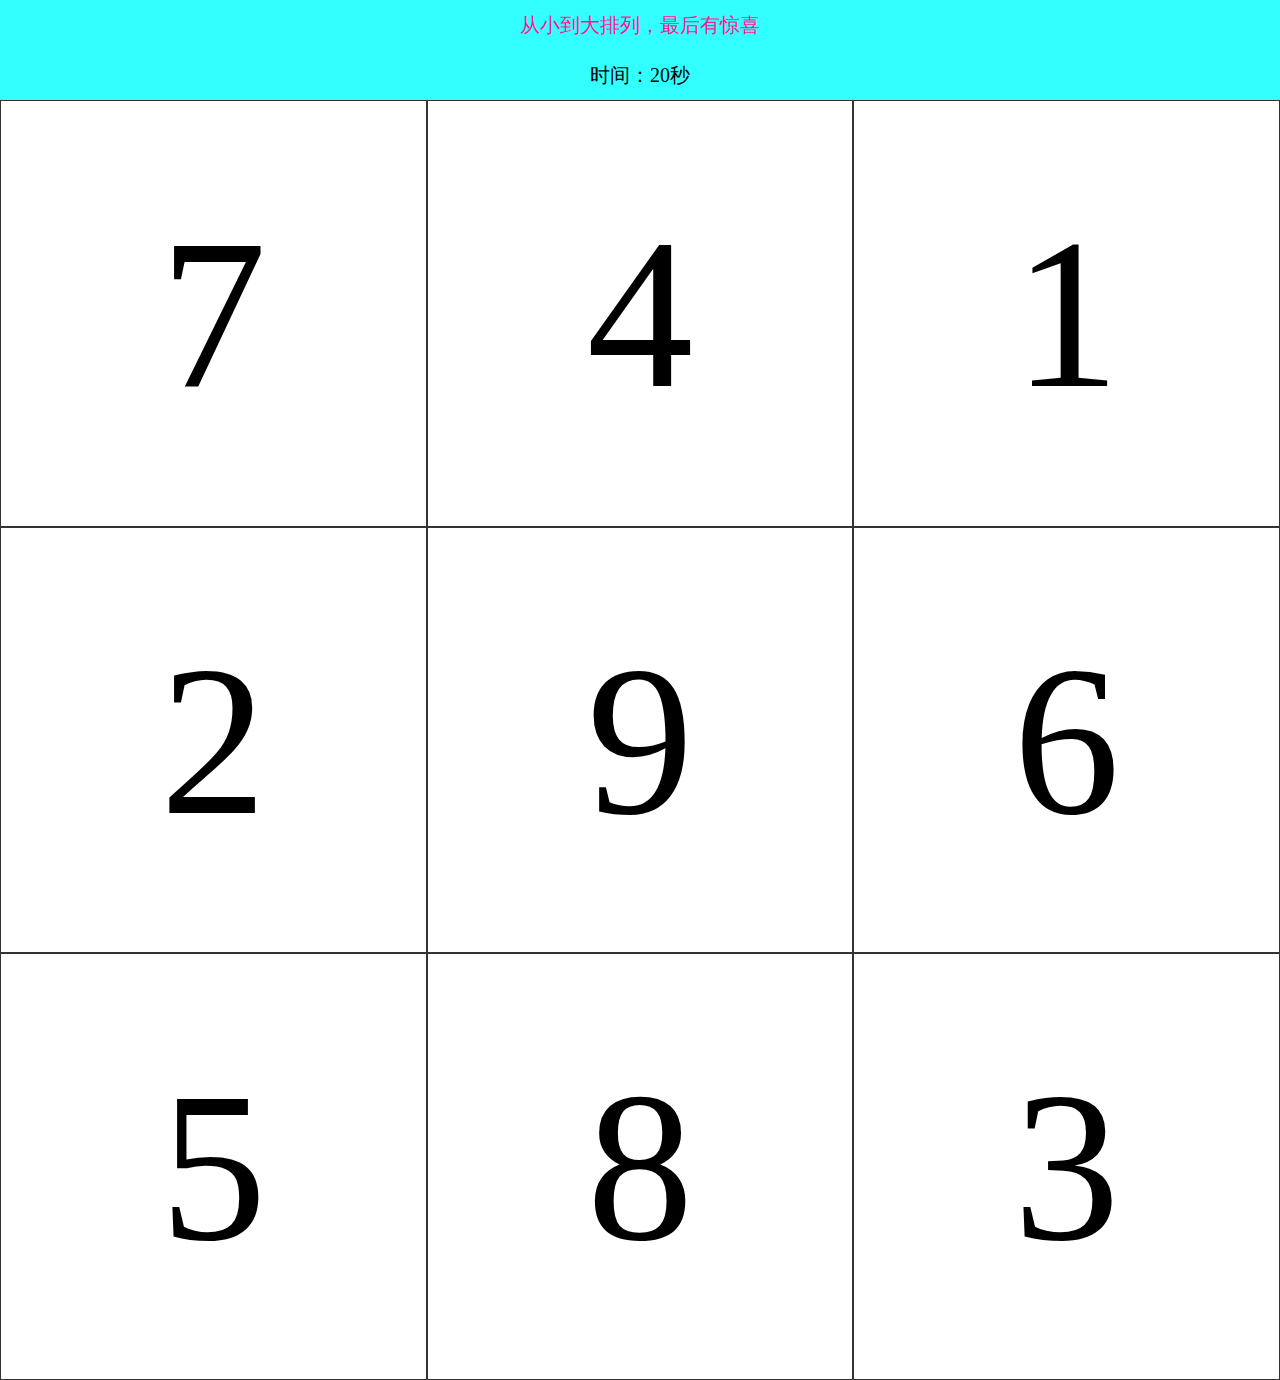
==== index2.html @ 0e9f016c "game" ====
<!doctype html>
<html lang="en">
<head>
	<meta charset="UTF-8">
	<meta name="viewport" content="width=device-width, user-scalable=no, initial-scale=1.0, maximum-scale=1.0, minimum-scale=1.0">
	<title>Document</title>
	<link rel="stylesheet" href="js/style.css">
	<script src="js/jquery.js"></script>
</head>
<body>
	<div class="tip">从小到大排列，最后有惊喜
		<div><span>时间：</span><span class="time">20</span><span>秒</span></div>
	</div>
	<div id="container">
		<div></div>
		<div></div>
	</div>
	<h3 class="error">孟博涵你答错了</h3>
	<h3 class="success">涵涵你真行！！！</h3>
	<div class="results">哈哈，打电话给你舅舅想要啥</div>
	<div class="restart">哎，失败啊
		<p>点击屏幕重新开始</p>
	</div>
	<script>
		var game={
			step:1,

			init:function(){
				$('div.restart').off('click')
				this.restart()
				
				$('h3').hide()
				this.oldNum=0;
				this.firstClick=true;
				this.numStore()
				this.showNum()
				this.showCss()
				this.numClick()
			},
			numStore:function(){
				this.numStrory=[];
				if(this.step==1){this.needNum=3;this.backTime=20;}
				if(this.step==2){this.needNum=4;this.backTime=30;}
				if(this.step==3){this.needNum=5;this.backTime=50;}
				if(this.step==4){this.needNum=6;this.backTime=60;}
				this.allNum=this.needNum*this.needNum;
				for(var i=1;i<=this.allNum;i++){
					this.numStrory.push(i)
				}
				this.numStrory.sort(function(){
					return 0.5-Math.random()
				})
				console.log(this.numStrory)
			},
			showNum:function(){
				var con=this.numStrory.map(function(val){
					return '<div data-id="'+val+'">'+val+'</div>'
				})
				$('#container').html(con)
			},
			showCss:function(){
				var width=$('#container').width()/this.needNum;
				$('#container div').css({
					width:width,
					height:width,
					fontSize:width/2,
					lineHeight:width+'px'
					
				})
			},
			numClick:function(){
				var self=this;
				$('#container').on('click','div',function(){
					if(self.firstClick)	{
						self.timeout();
						self.firstClick=false;
					}				
					if($(this).data('id')-self.oldNum==1){
						$('h3.error').hide().siblings('h3.success').show()
						if($(this).data('id')==self.allNum&&self.step==4){
							$('div.results').show();
							return;
						}
						self.oldNum=$(this).data('id')
						if($(this).data('id')==self.allNum){
							$('#container').off('click','div')
							clearInterval(self.timer)
							var time;
							switch(self.step){
								case 1:
								time=30;
								break;
								case 2:
								time=50;
								break;
								case 3:
								time=60;
								break;
							}
							$('.time').html(time)
							self.step++;
							self.init()
						}
						return;
					}else{
						$('h3.success').hide().siblings('h3.error').show()
					}
					
				})
			},
			timeout:function(){
				var self=this;
				this.timer=setInterval(function(){
					self.backTime--;
					$('.time').html(self.backTime)
					if(self.backTime==0){
						clearInterval(self.timer);
						$('div.restart').show()
					}
				},1000)
			},
			restart:function(){
				var self=this;
				$('div.restart').on('click',function(){
					$('div.results').hide()
					$('div.error').hide()
					$('div.success').hide()
					$('div.restart').hide()
					$('.time').html(20)
					self.step=1;
					self.init()
				})
			}

		}
		
		game.init()
	</script>
</body>
</html>
---- js/style.css ----
html,body,h3,div{
	margin: 0;
	padding: 0;
}
html,body{
	width: 100%;
	height: 100%;
}
#container{
	width: 100%;
	overflow: hidden;
}
#container div{
	display: table-cell;
	float:left;
	border:1px solid #333;
	text-align: center;
	box-sizing: border-box;
}
h3.error{
	display: none;
	background: #e6e6fa;
	color:#9932cc;
	height: 100px;
	font-size: 20px;
	line-height: 100px;
	text-align: center;
}
h3.success{
	display: none;
	background: #f5deb3;
	color:#9932cc;
	height: 100px;
	font-size: 20px;
	line-height: 100px;
	text-align: center;
}
.tip{
	background: #3ff;
	text-align: center;
	font-size: 20px;
	line-height: 50px;
	color:#ff1493;

}
div.results{
	display: none;
	position: absolute;
	top:0;
	width: 100%;
	height: 100%;
	background: #f0e68c;
	color:#00bfff;
	text-align: center;
	font-size:30px;
}
span{
	color:#000;
}
.restart{
	display: none;
	position: absolute;
	top:0;
	width: 100%;
	height: 100%;
	background: #f0e68c;
	color:#00bfff;
	text-align: center;
	font-size:30px;
}
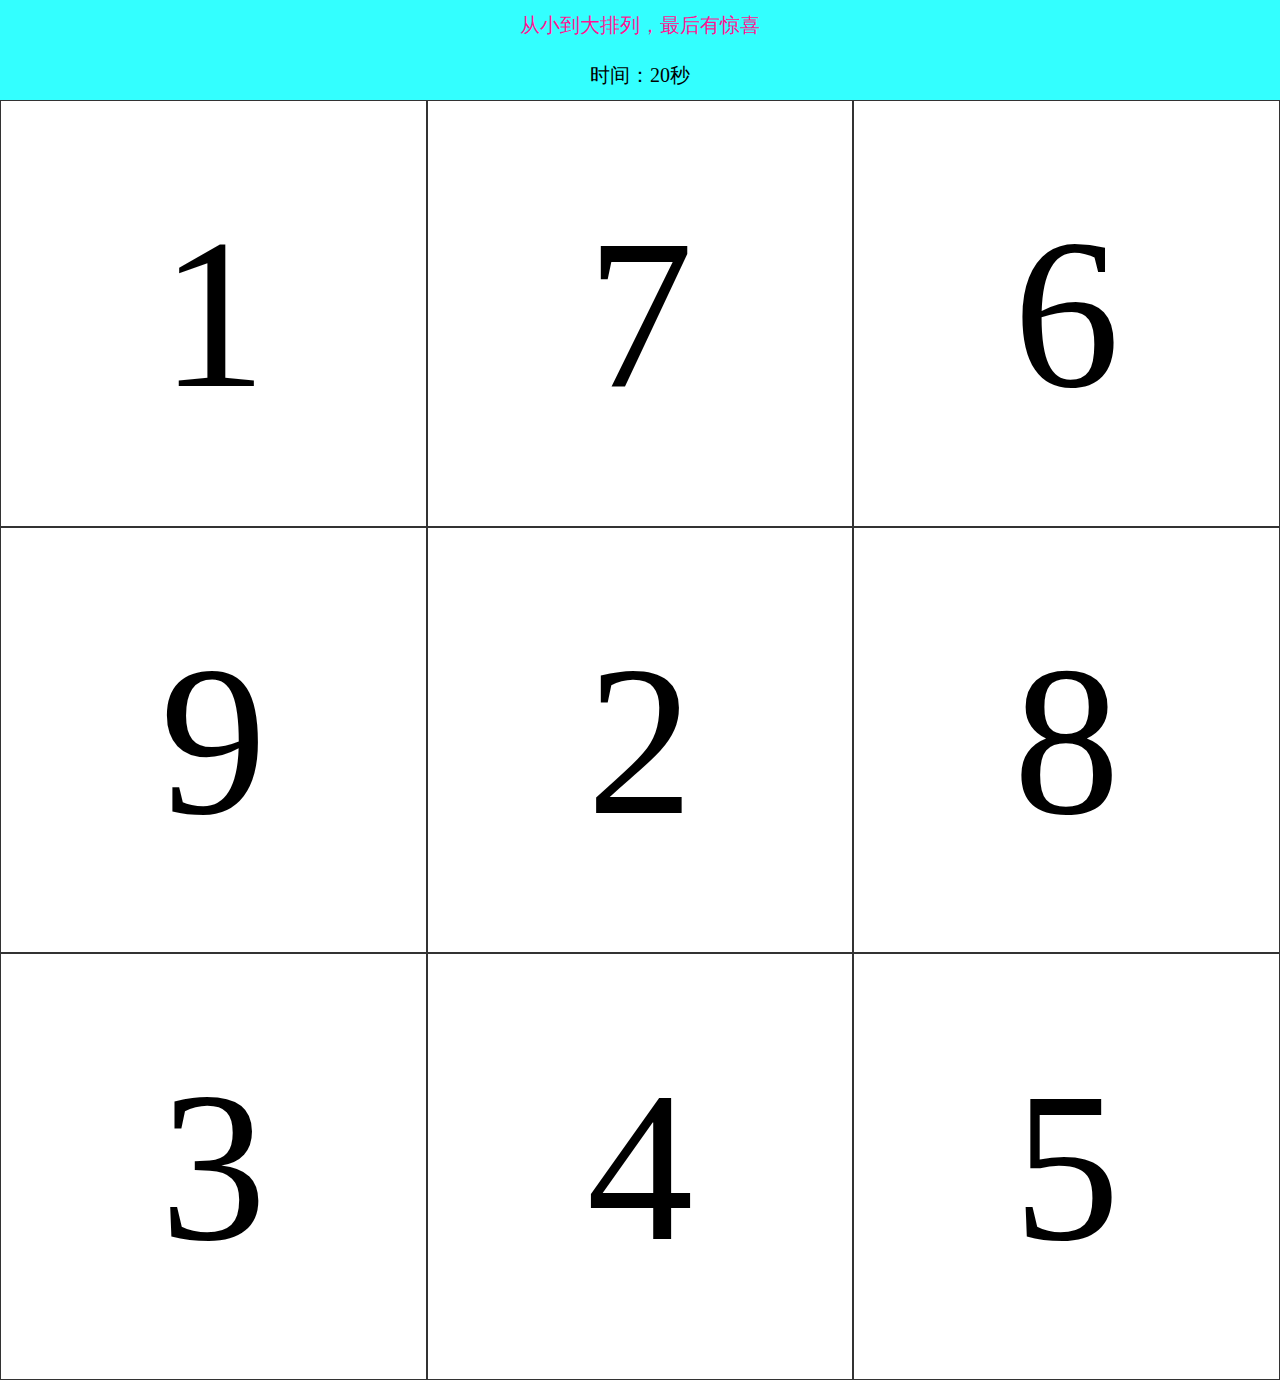
==== commit 796de631: "game" ====
--- a/index2.html
+++ b/index2.html
@@ -4,8 +4,8 @@
 	<meta charset="UTF-8">
 	<meta name="viewport" content="width=device-width, user-scalable=no, initial-scale=1.0, maximum-scale=1.0, minimum-scale=1.0">
 	<title>Document</title>
-	<link rel="stylesheet" href="js/style.css">
-	<script src="js/jquery.js"></script>
+	<link rel="stylesheet" href="jsx/style.css">
+	<script src="jsx/jquery.js"></script>
 </head>
 <body>
 	<div class="tip">从小到大排列，最后有惊喜
--- a/jsx/style.css
+++ b/jsx/style.css
@@ -0,0 +1,70 @@
+html,body,h3,div{
+	margin: 0;
+	padding: 0;
+}
+html,body{
+	width: 100%;
+	height: 100%;
+}
+#container{
+	width: 100%;
+	overflow: hidden;
+}
+#container div{
+	display: table-cell;
+	float:left;
+	border:1px solid #333;
+	text-align: center;
+	box-sizing: border-box;
+}
+h3.error{
+	display: none;
+	background: #e6e6fa;
+	color:#9932cc;
+	height: 100px;
+	font-size: 20px;
+	line-height: 100px;
+	text-align: center;
+}
+h3.success{
+	display: none;
+	background: #f5deb3;
+	color:#9932cc;
+	height: 100px;
+	font-size: 20px;
+	line-height: 100px;
+	text-align: center;
+}
+.tip{
+	background: #3ff;
+	text-align: center;
+	font-size: 20px;
+	line-height: 50px;
+	color:#ff1493;
+
+}
+div.results{
+	display: none;
+	position: absolute;
+	top:0;
+	width: 100%;
+	height: 100%;
+	background: #f0e68c;
+	color:#00bfff;
+	text-align: center;
+	font-size:30px;
+}
+span{
+	color:#000;
+}
+.restart{
+	display: none;
+	position: absolute;
+	top:0;
+	width: 100%;
+	height: 100%;
+	background: #f0e68c;
+	color:#00bfff;
+	text-align: center;
+	font-size:30px;
+}